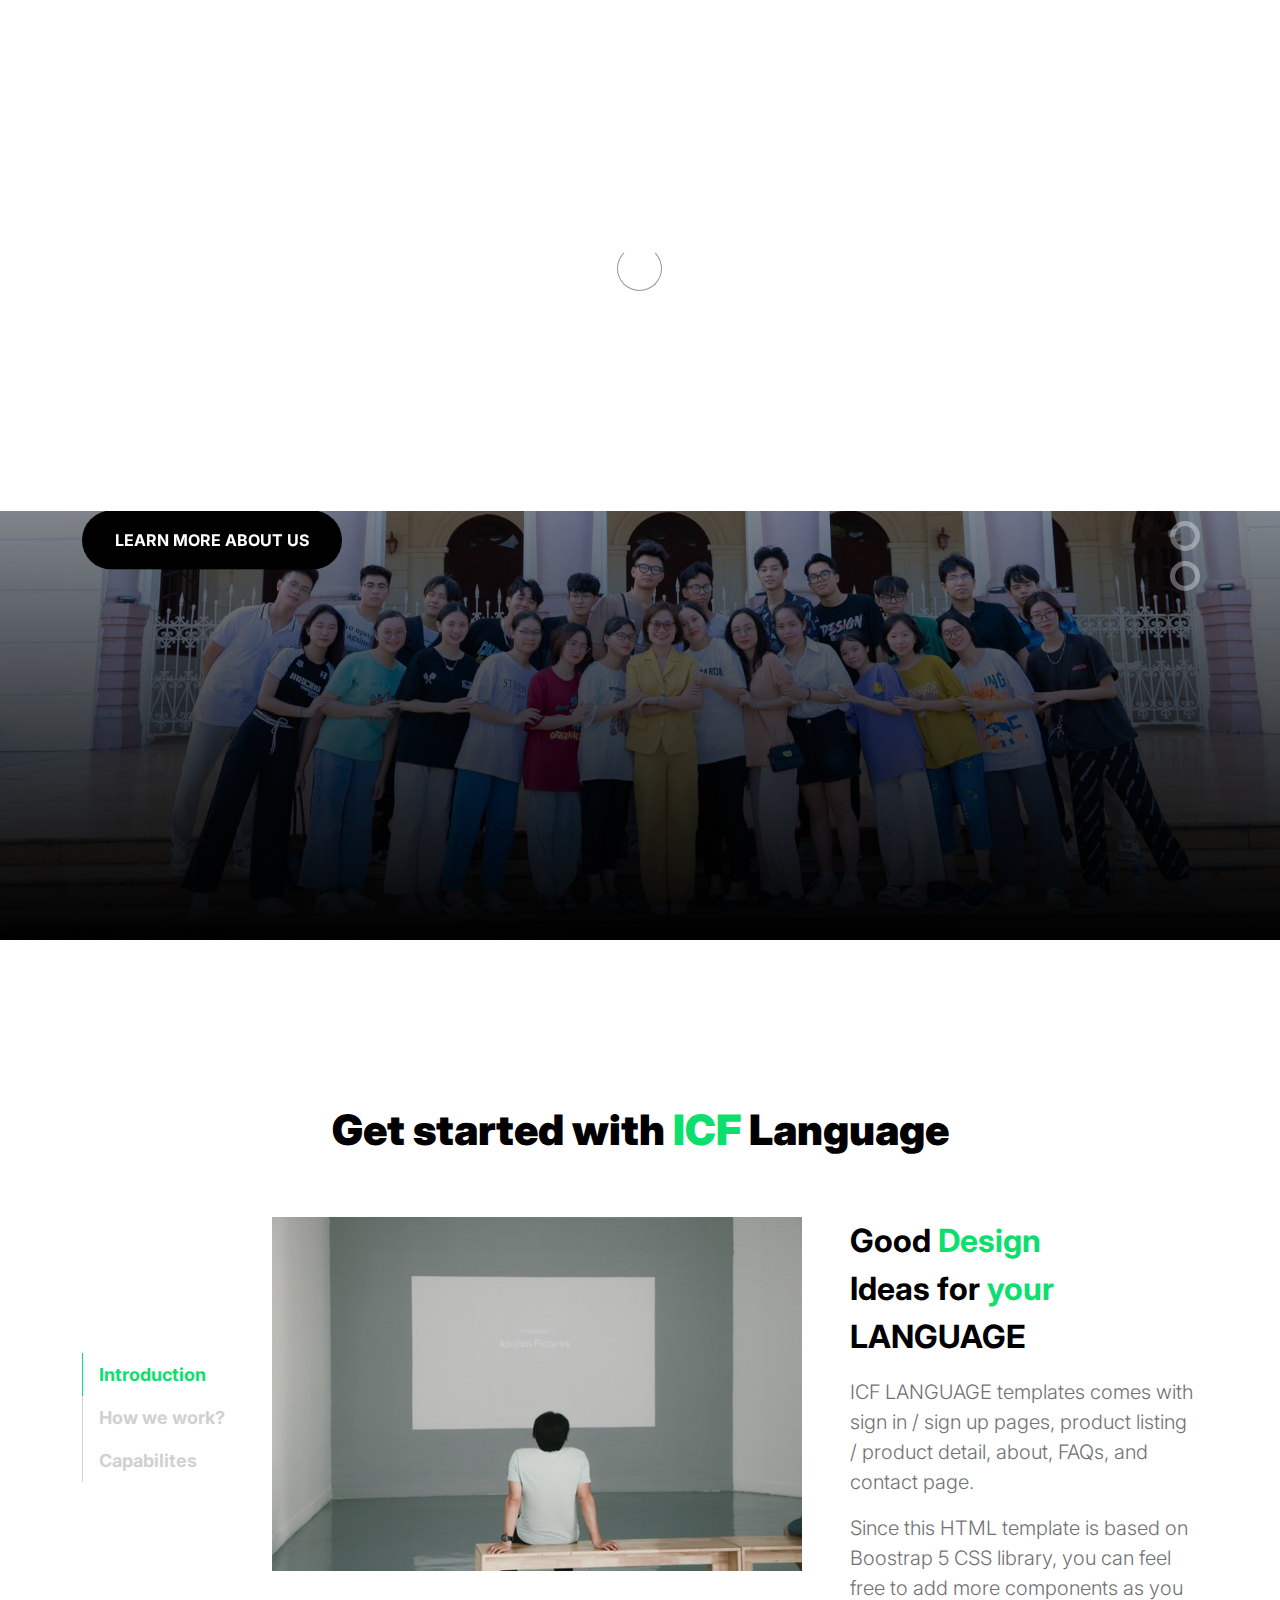
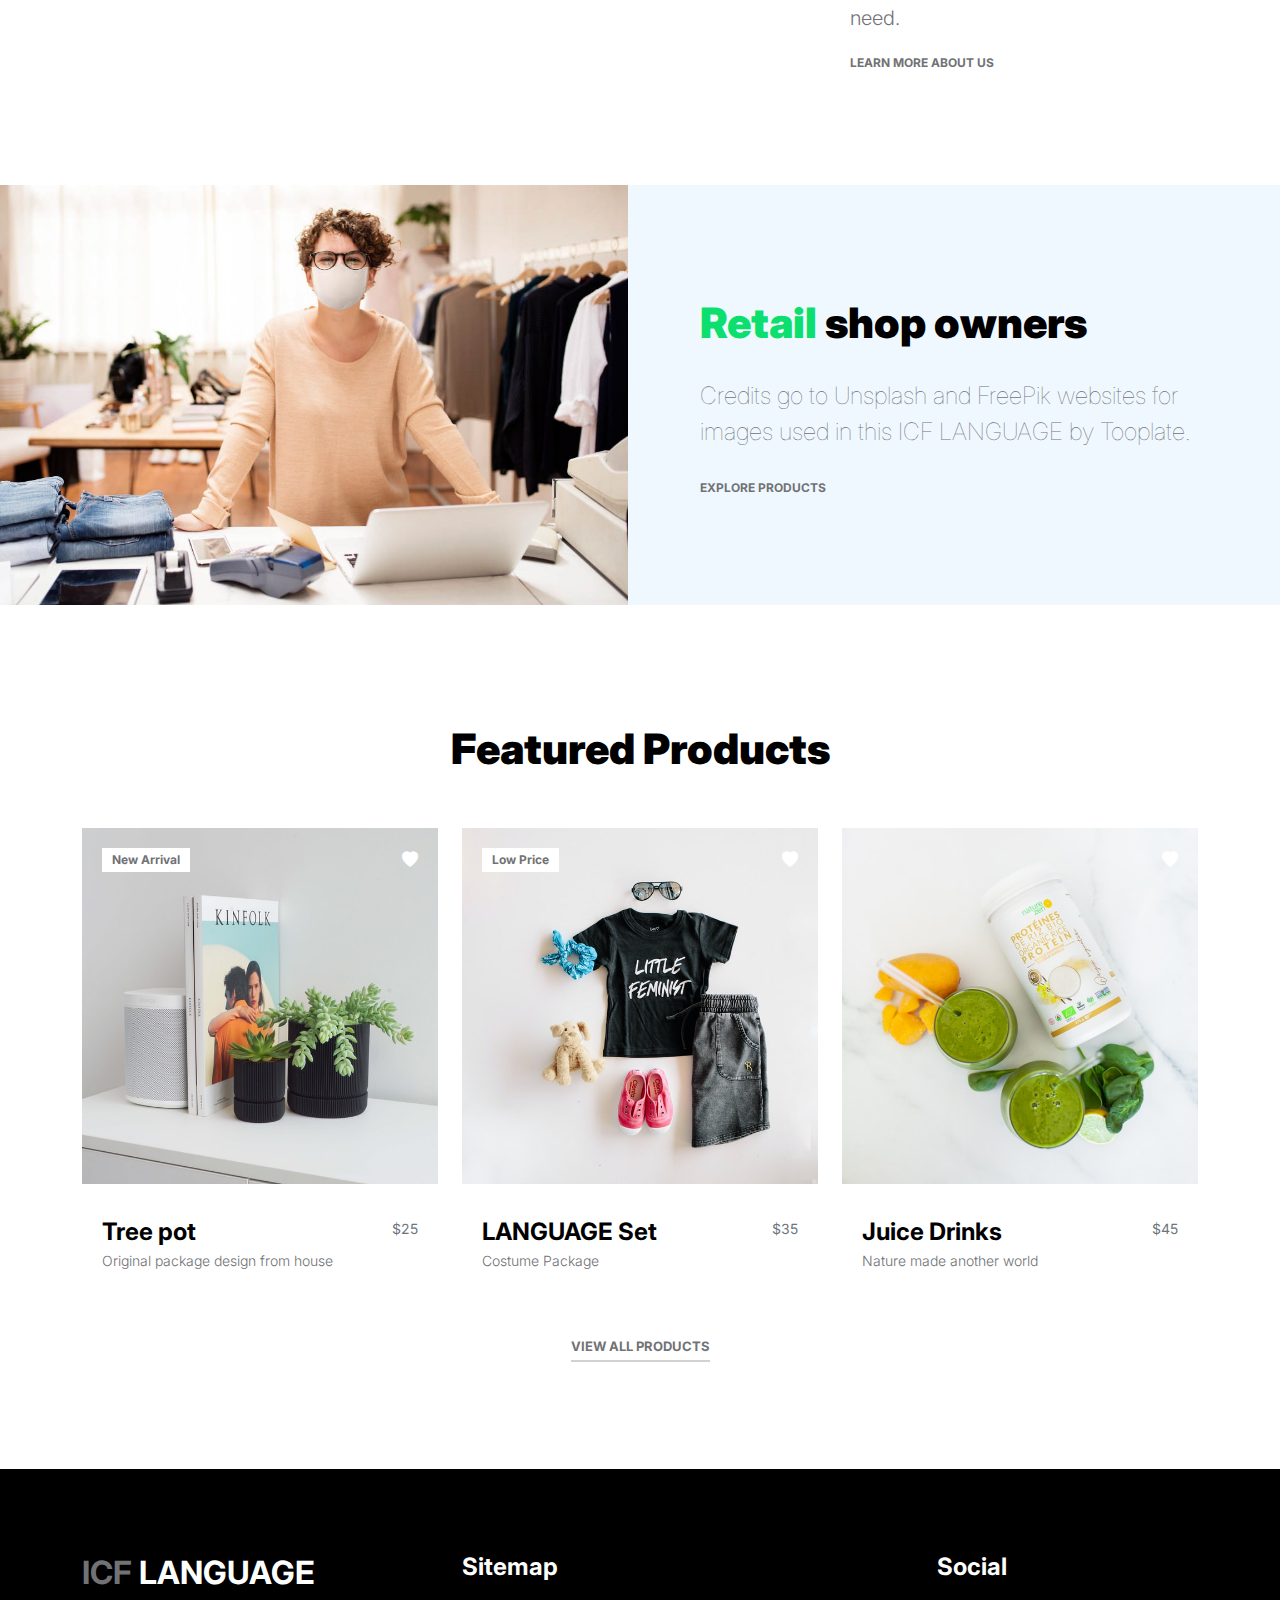
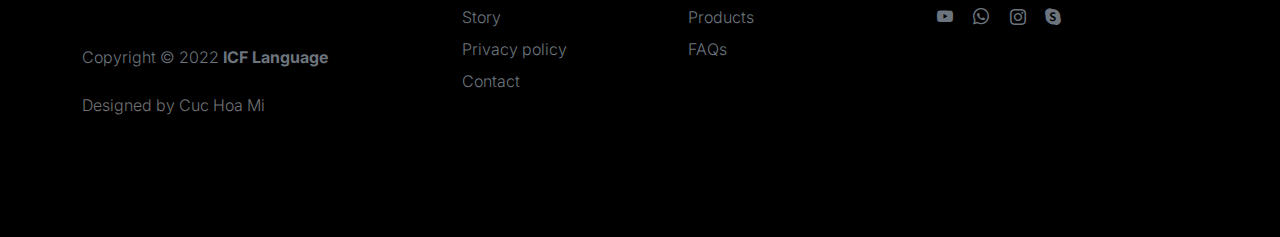
==== index.html @ 99001daa "first commit" ====
<!doctype html>
<html lang="vi">
    <head>
        <meta charset="utf-8">
        <meta name="viewport" content="width=device-width, initial-scale=1">

        <meta name="description" content="">
        <meta name="author" content="">

        <title>ICF Language</title>

        <!-- CSS FILES -->
        <link rel="preconnect" href="https://fonts.googleapis.com">

        <link rel="preconnect" href="https://fonts.gstatic.com" crossorigin>

        <link href="https://fonts.googleapis.com/css2?family=Inter:wght@100;300;400;700;900&display=swap" rel="stylesheet">

        <link href="css/bootstrap.min.css" rel="stylesheet">
        <link href="css/bootstrap-icons.css" rel="stylesheet">

        <link rel="stylesheet" href="css/slick.css"/>

        <link href="css/tooplate-ICF-LANGUAGE.css" rel="stylesheet">
        <link href="css/change.css" rel="stylesheet">
<!--

Tooplate 2127 ICF LANGUAGE

https://www.tooplate.com/view/2127-ICF-LANGUAGE

-->
    </head>
    
    <body>

        <section class="preloader">
            <div class="spinner">
                <span class="sk-inner-circle"></span>
            </div>
        </section>
    
        <main>

            <nav class="navbar navbar-expand-lg">
                <div class="container">
                    <button class="navbar-toggler" type="button" data-bs-toggle="collapse" data-bs-target="#navbarNav" aria-controls="navbarNav" aria-expanded="false" aria-label="Toggle navigation">
                        <span class="navbar-toggler-icon"></span>
                    </button>

                    <a class="navbar-brand" href="index.html">
                        <strong><span>ICF</span> Language</strong>
                    </a>

                    <div class="d-lg-none">
                        <a href="https://www.facebook.com/profile.php?id=100076291785974https://www.facebook.com/nam.tocao" class="bi bi-facebook"></a>

                        <a href="https://www.facebook.com/nam.tocao" class="bi bi-messenger"></a>
                    </div>

                    <div class="collapse navbar-collapse" id="navbarNav">
                        <ul class="navbar-nav mx-auto">
                            <li class="nav-item">
                                <a class="nav-link active" href="index.html">Home</a>
                            </li>

                            <li class="nav-item">
                                <a class="nav-link" href="about.html">Story</a>
                            </li>

                            <li class="nav-item">
                                <a class="nav-link" href="products.html">Products</a>
                            </li>

                            <li class="nav-item">
                                <a class="nav-link" href="faq.html">FAQs</a>
                            </li>

                            <li class="nav-item">
                                <a class="nav-link" href="contact.html">Contact</a>
                            </li>
                        </ul>

                        <div class="d-none d-lg-block">
                            <a href="https://www.facebook.com/profile.php?id=100076291785974https://www.facebook.com/nam.tocao" class="bi bi-facebook"></a>

                            <a href="https://www.facebook.com/nam.tocao" class="bi bi-messenger"></a>
                        </div>
                    </div>
                </div>
            </nav>

            <section class="slick-slideshow">   
                <div class="slick-custom">
                    <img src="images/354563564_6161399777242737_357532182285401028_n.jpg" class="img-fluid" alt="">

                    <div class="slick-bottom">
                        <div class="container">
                            <div class="row">
                                <div class="col-lg-6 col-10">
                                    <h1 class="slick-title">Cool LANGUAGE</h1>

                                    <p class="lead text-white mt-lg-3 mb-lg-5">ICF Language</p>

                                    <a href="about.html" class="btn custom-btn">Learn more about us</a>
                                </div>
                            </div>
                        </div>
                    </div>
                </div>

                <div class="slick-custom">
                    <img src="images/428644975_7077907752258597_3307860041894512600_n.jpg" class="img-fluid" alt="">

                    <div class="slick-bottom">
                        <div class="container">
                            <div class="row">
                                <div class="col-lg-6 col-10">
                                    <h1 class="slick-title">New Design</h1>

                                    <p class="lead text-white mt-lg-3 mb-lg-5">Please share this ICF LANGUAGE template to your friends. Thank you for supporting us.</p>

                                    <a href="product.html" class="btn custom-btn">Explore products</a>
                                </div>
                            </div>
                        </div>
                    </div>
                </div>

                <div class="slick-custom">
                    <img src="images/433426536_7160400530675985_5759852588476259003_n.jpg" class="img-fluid" alt="">

                    <div class="slick-bottom">
                        <div class="container">
                            <div class="row">
                                <div class="col-lg-6 col-10">
                                    <h1 class="slick-title">Talk to us</h1>

                                    <p class="lead text-white mt-lg-3 mb-lg-5">Tooplate is one of the best HTML CSS template websites for everyone.</p>

                                    <a href="contact.html" class="btn custom-btn">Work with us</a>
                                </div>
                            </div>
                        </div>
                    </div>
                </div>

            </section>

            <section class="about section-padding">
                <div class="container">
                    <div class="row">

                        <div class="col-12 text-center">
                            <h2 class="mb-5">Get started with <span>ICF</span> Language</h2>
                        </div>

                        <div class="col-lg-2 col-12 mt-auto mb-auto">
                            <ul class="nav nav-pills mb-5 mx-auto justify-content-center align-items-center" id="pills-tab" role="tablist">
                                <li class="nav-item" role="presentation">
                                    <button class="nav-link active" id="pills-home-tab" data-bs-toggle="pill" data-bs-target="#pills-home" type="button" role="tab" aria-controls="pills-home" aria-selected="true">Introduction</button>
                                </li>

                                <li class="nav-item" role="presentation">
                                    <button class="nav-link" id="pills-youtube-tab" data-bs-toggle="pill" data-bs-target="#pills-youtube" type="button" role="tab" aria-controls="pills-youtube" aria-selected="true">How we work?</button>
                                </li>

                                <li class="nav-item" role="presentation">
                                    <button class="nav-link" id="pills-skill-tab" data-bs-toggle="pill" data-bs-target="#pills-skill" type="button" role="tab" aria-controls="pills-skill" aria-selected="false">Capabilites</button>
                                </li>
                            </ul>
                        </div>

                        <div class="col-lg-10 col-12">
                            <div class="tab-content mt-2" id="pills-tabContent">
                                <div class="tab-pane fade show active" id="pills-home" role="tabpanel" aria-labelledby="pills-home-tab">

                                    <div class="row">
                                        <div class="col-lg-7 col-12">
                                            <img src="images/pim-chu-z6NZ76_UTDI-unsplash.jpeg" class="img-fluid" alt="">
                                        </div>

                                        <div class="col-lg-5 col-12">
                                            <div class="d-flex flex-column h-100 ms-lg-4 mt-lg-0 mt-5">
                                                <h4 class="mb-3">Good <span>Design</span> <br>Ideas for <span>your</span> LANGUAGE</h4>

                                                <p>ICF LANGUAGE templates comes with <a href="sign-in.html">sign in</a> / <a href="sign-up.html">sign up</a> pages, product listing / product detail, about, FAQs, and contact page.</p>

                                                <p>Since this HTML template is based on Boostrap 5 CSS library, you can feel free to add more components as you need.</p>

                                                <div class="mt-2 mt-lg-auto">
                                                    <a href="about.html" class="custom-link mb-2">
                                                        Learn more about us
                                                        <i class="bi-arrow-right ms-2"></i>
                                                    </a>
                                                </div>
                                            </div>
                                        </div>
                                    </div>
                                </div>

                                <div class="tab-pane fade" id="pills-youtube" role="tabpanel" aria-labelledby="pills-youtube-tab">

                                    <div class="row">
                                        <div class="col-lg-7 col-12">
                                            <div class="ratio ratio-16x9">
                                                <iframe src="https://www.youtube-nocookie.com/embed/f_7JqPDWhfw?controls=0" title="YouTube video player" frameborder="0" allow="accelerometer; autoplay; clipboard-write; encrypted-media; gyroscope; picture-in-picture" allowfullscreen></iframe>
                                            </div>
                                        </div>

                                        <div class="col-lg-5 col-12">
                                            <div class="d-flex flex-column h-100 ms-lg-4 mt-lg-0 mt-5">
                                                <h4 class="mb-3">Life at Studio</h4>

                                                <p>Over three years in business, We’ve had the chance to work on a variety of projects, with companies</p>

                                                <p>Custom work is branding, web design, UI/UX design</p>

                                                <div class="mt-2 mt-lg-auto">
                                                    <a href="contact.html" class="custom-link mb-2">
                                                        Work with us
                                                        <i class="bi-arrow-right ms-2"></i>
                                                    </a>
                                                </div>
                                            </div>
                                        </div>
                                    </div>
                                </div>

                                <div class="tab-pane fade" id="pills-skill" role="tabpanel" aria-labelledby="pills-skill-tab">
                                    <div class="row">
                                        <div class="col-lg-7 col-12">
                                            <img src="images/cody-lannom-G95AReIh_Ko-unsplash.jpeg" class="img-fluid" alt="">
                                        </div>

                                        <div class="col-lg-5 col-12">
                                            <div class="d-flex flex-column h-100 ms-lg-4 mt-lg-0 mt-5">
                                                <h4 class="mb-3">What can help you?</h4>

                                                <p>Over three years in business, We’ve had the chance on projects</p>

                                                <div class="skill-thumb mt-3">

                                                    <strong>Branding</strong>
                                                        <span class="float-end">90%</span>
                                                            <div class="progress">
                                                                <div class="progress-bar progress-bar-primary" role="progressbar" aria-valuenow="90" aria-valuemin="0" aria-valuemax="100" style="width: 90%;"></div>
                                                            </div>

                                                    <strong>Design & Stragety</strong>
                                                        <span class="float-end">70%</span>
                                                            <div class="progress">
                                                                <div class="progress-bar progress-bar-primary" role="progressbar" aria-valuenow="70" aria-valuemin="0" aria-valuemax="100" style="width: 70%;"></div>
                                                            </div>

                                                    <strong>Online Platform</strong>
                                                        <span class="float-end">80%</span>
                                                            <div class="progress">
                                                                <div class="progress-bar progress-bar-primary" role="progressbar" aria-valuenow="80" aria-valuemin="0" aria-valuemax="100" style="width: 80%;"></div>
                                                            </div>

                                                </div>
                                                
                                                <div class="mt-2 mt-lg-auto">
                                                    <a href="products.html" class="custom-link mb-2">
                                                        Explore products
                                                        <i class="bi-arrow-right ms-2"></i>
                                                    </a>
                                                </div>
                                            </div>
                                        </div>
                                    </div>
                                </div>

                            </div>
                        </div>

                    </div>
                </div>
            </section>

            <section class="front-product">
                <div class="container-fluid p-0">
                    <div class="row align-items-center">

                        <div class="col-lg-6 col-12">
                            <img src="images/retail-shop-owner-mask-social-distancing-shopping.jpg" class="img-fluid" alt="">
                        </div>

                        <div class="col-lg-6 col-12">
                            <div class="px-5 py-5 py-lg-0">
                                
                                <h2 class="mb-4"><span>Retail</span> shop owners</h2>

                                <p class="lead mb-4">Credits go to Unsplash and FreePik websites for images used in this ICF LANGUAGE by Tooplate.</p>

                                <a href="products.html" class="custom-link">
                                    Explore Products
                                    <i class="bi-arrow-right ms-2"></i>
                                </a>
                            </div>
                        </div>

                    </div>
                </div>
            </section>

            <section class="featured-product section-padding">
                <div class="container">
                    <div class="row">
                        
                        <div class="col-12 text-center">
                            <h2 class="mb-5">Featured Products</h2>
                        </div>

                        <div class="col-lg-4 col-12 mb-3">
                            <div class="product-thumb">
                                <a href="product-detail.html">
                                    <img src="images/product/evan-mcdougall-qnh1odlqOmk-unsplash.jpeg" class="img-fluid product-image" alt="">
                                </a>

                                <div class="product-top d-flex">
                                    <span class="product-alert me-auto">New Arrival</span>

                                    <a href="#" class="bi-heart-fill product-icon"></a>
                                </div>

                                <div class="product-info d-flex">
                                    <div>
                                        <h5 class="product-title mb-0">
                                            <a href="product-detail.html" class="product-title-link">Tree pot</a>
                                        </h5>

                                        <p class="product-p">Original package design from house</p>
                                    </div>

                                    <small class="product-price text-muted ms-auto mt-auto mb-5">$25</small>
                                </div>
                            </div>
                        </div>

                        <div class="col-lg-4 col-12 mb-3">
                            <div class="product-thumb">
                                <a href="product-detail.html">
                                    <img src="images/product/jordan-nix-CkCUvwMXAac-unsplash.jpeg" class="img-fluid product-image" alt="">
                                </a>

                                <div class="product-top d-flex">
                                    <span class="product-alert">Low Price</span>

                                    <a href="#" class="bi-heart-fill product-icon ms-auto"></a>
                                </div>

                                <div class="product-info d-flex">
                                    <div>
                                        <h5 class="product-title mb-0">
                                            <a href="product-detail.html" class="product-title-link">LANGUAGE Set</a>
                                        </h5>

                                        <p class="product-p">Costume Package</p>
                                    </div>

                                    <small class="product-price text-muted ms-auto mt-auto mb-5">$35</small>
                                </div>
                            </div>
                        </div>

                        <div class="col-lg-4 col-12">
                            <div class="product-thumb">
                                <a href="product-detail.html">
                                    <img src="images/product/nature-zen-3Dn1BZZv3m8-unsplash.jpeg" class="img-fluid product-image" alt="">
                                </a>

                                <div class="product-top d-flex">
                                    <a href="#" class="bi-heart-fill product-icon ms-auto"></a>
                                </div>

                                <div class="product-info d-flex">
                                    <div>
                                        <h5 class="product-title mb-0">
                                            <a href="product-detail.html" class="product-title-link">Juice Drinks</a>
                                        </h5>

                                        <p class="product-p">Nature made another world</p>
                                    </div>

                                    <small class="product-price text-muted ms-auto mt-auto mb-5">$45</small>
                                </div>
                            </div>
                        </div>

                        <div class="col-12 text-center">
                            <a href="products.html" class="view-all">View All Products</a>
                        </div>

                    </div>
                </div>
            </section>

        </main>

        <footer class="site-footer">
            <div class="container">
                <div class="row">

                    <div class="col-lg-3 col-10 me-auto mb-4">
                        <h4 class="text-white mb-3"><a href="index.html">ICF</a> LANGUAGE</h4>
                        <p class="copyright-text text-muted mt-lg-5 mb-4 mb-lg-0">Copyright © 2022 <strong>ICF Language</strong></p>
                        <br>
                        <p class="copyright-text">Designed by <a href="https://www.facebook.com/nam.tocao" target="_blank">Cuc Hoa Mi</a></p>
                    </div>

                    <div class="col-lg-5 col-8">
                        <h5 class="text-white mb-3">Sitemap</h5>

                        <ul class="footer-menu d-flex flex-wrap">
                            <li class="footer-menu-item"><a href="about.html" class="footer-menu-link">Story</a></li>

                            <li class="footer-menu-item"><a href="#" class="footer-menu-link">Products</a></li>

                            <li class="footer-menu-item"><a href="#" class="footer-menu-link">Privacy policy</a></li>

                            <li class="footer-menu-item"><a href="#" class="footer-menu-link">FAQs</a></li>

                            <li class="footer-menu-item"><a href="#" class="footer-menu-link">Contact</a></li>
                        </ul>
                    </div>

                    <div class="col-lg-3 col-4">
                        <h5 class="text-white mb-3">Social</h5>

                        <ul class="social-icon">

                            <li><a href="#" class="social-icon-link bi-youtube"></a></li>

                            <li><a href="#" class="social-icon-link bi-whatsapp"></a></li>

                            <li><a href="#" class="social-icon-link bi-instagram"></a></li>

                            <li><a href="#" class="social-icon-link bi-skype"></a></li>
                        </ul>
                    </div>

                </div>
            </div>
        </footer>

        <!-- JAVASCRIPT FILES -->
        <script src="js/jquery.min.js"></script>
        <script src="js/bootstrap.bundle.min.js"></script>
        <script src="js/Headroom.js"></script>
        <script src="js/jQuery.headroom.js"></script>
        <script src="js/slick.min.js"></script>
        <script src="js/custom.js"></script>

    </body>
</html>
---- css/tooplate-ICF-LANGUAGE.css ----
/*

Tooplate 2127 Little Fashion

https://www.tooplate.com/view/2127-little-fashion

*/


/*---------------------------------------
  CUSTOM PROPERTIES ( VARIABLES )             
-----------------------------------------*/
:root {
  --white-color:                #FFFFFF;
  --primary-color:              #0cdf6e;
  --section-bg-color:           #f0f8ff;
  --dark-color:                 #000000;
  --grey-color:                 #d0d1d1;
  --p-color:                    #717275;

  --body-font-family:           'Inter', sans-serif;

  --h5-font-size:               24px;
  --p-font-size:                20px;
  --copyright-text-font-size:   16px;
  --product-link-font-size:     14px;
  --custom-link-font-size:      12px;

  --font-weight-thin:           100;
  --font-weight-light:          300;
  --font-weight-normal:         400;
  --font-weight-bold:           700;
  --font-weight-black:          900;
}

body,
html {
  height: 100%;
}

html {
  scroll-behavior: smooth;
}

@media screen and (prefers-reduced-motion: reduce) {
  html {
    scroll-behavior: auto;
  }
}

body {
    background: var(--white-color);
    font-family: var(--body-font-family);    
    position: relative;
}

/*---------------------------------------
  TYPOGRAPHY               
-----------------------------------------*/

h2,
h3,
h4,
h5,
h6 {
  color: var(--dark-color);
  line-height: inherit;
}

h1,
h2,
h3,
h4,
h5,
h6 {
  font-weight: var(--font-weight-bold);
}

h1,
h2 {
  font-weight: var(--font-weight-black);
}

h1 {
  font-size: 64px;
  line-height: normal;
}

h2 {
  font-size: 42px;
}

h3 {
  font-size: 36px;
}

h4 {
  font-size: 32px;
}

h5 {
  font-size: 24px;
}

h6 {
  font-size: 20px;
}

p {
  color: var(--p-color);
  font-size: var(--p-font-size);
  font-weight: var(--font-weight-light);
}

a, 
button {
  touch-action: manipulation;
  transition: all 0.3s;
}

a {
  color: var(--p-color);
  text-decoration: none;
}

a:hover {
  color: var(--primary-color);
}

.text-primary {
  color: var(--primary-color) !important;
}

::selection {
  background: var(--primary-color);
  color: var(--white-color);
}

/*---------------------------------------
  CUSTOM LINK               
-----------------------------------------*/
.custom-link {
  color: var(--p-color);
  font-size: var(--custom-link-font-size);
  font-weight: var(--font-weight-bold);
  text-transform: uppercase;
  position: relative;
}

.custom-link i {
  position: absolute;
  opacity: 0;
  bottom: 0;
  left: 100%;
  transition: all 0.3s;
  line-height: normal;
}

.custom-link:hover i {
  opacity: 1;
  left: 101%;
}

.lead {
  font-size: 1.5rem;
  font-weight: var(--font-weight-thin);
}

b,
strong {
  font-weight: var(--font-weight-bold);
}

/*---------------------------------------
  PRE LOADER               
-----------------------------------------*/
.preloader {
  position: fixed;
  top: 0;
  left: 0;
  width: 100%;
  height: 100%;
  z-index: 99999;
  display: flex;
  flex-flow: row nowrap;
  justify-content: center;
  align-items: center;
  background: none repeat scroll 0 0 var(--white-color);
}

.spinner {
  border: 1px solid transparent;
  border-radius: 5px;
  position: relative;
}

.spinner::before {
  content: '';
  box-sizing: border-box;
  position: absolute;
  top: 50%;
  left: 50%;
  width: 45px;
  height: 45px;
  margin-top: -10px;
  margin-left: -23px;
  border-radius: 50%;
  border: 1px solid #959595;
  border-top-color: var(--white-color);
  animation: spinner .9s linear infinite;
}

@keyframes spinner {
  to {transform: rotate(360deg);}
}

/*---------------------------------------
  CUSTOM BUTTON & ICON              
-----------------------------------------*/
.custom-btn {
  background: var(--dark-color);
  border-radius: 50px;
  color: var(--white-color);
  font-size: var(--copyright-text-font-size);
  text-transform: uppercase;
  padding: 16.50px 20px;
}

.social-btn {
  background: transparent;
  border: 1px solid var(--grey-color);
  color: var(--dark-color);
  text-transform: none;
}

.social-btn:hover {
  border-color: transparent;
}

.cart-form-select {
  border-radius: 0;
  padding-top: 15px;
  padding-bottom: 15px;
}

.cart-btn {
  border-radius: 0;
  width: 100%;
  font-size: var(--product-link-font-size);
}

.custom-btn:hover,
.slick-slideshow .custom-btn:hover {
  background: var(--primary-color);
  color: var(--white-color);
}

.custom-icon {
  color: var(--p-color);
  font-size: 24px;
}

.custom-icon {
  display: inline-block;
  vertical-align: middle;
}

.bi-bag.custom-icon {
  font-size: 17px;
}

.featured-icon {
  color: var(--grey-color);
  font-size: 52px;
}

/*---------------------------------------
  DIV SEPARATOR               
-----------------------------------------*/
.div-separator {
  position: relative;
}

.div-separator::before {
  content: "";
  height: 1px;
  background: var(--grey-color);
  display: block;
  width: 100%;
}

.div-separator span {
  position: absolute;
  top: 50%;
  margin-left: -22.5px;
  left: 50%;
  text-align: center;
  background: var(--white-color);
  margin-top: -11px;
  color: var(--dark-color);
  font-weight: var(--font-weight-bold);
  font-size: 14px;
  width: 35px;
  text-transform: uppercase;
}

/*---------------------------------------
  FULL IMAGE               
-----------------------------------------*/
.full-image-img {
  display: block;
  position: absolute;
  z-index: -1;
  right: 0;
  width: 100%;
  bottom: -120px;
  min-width: 650px;
}

@media (min-width: 1600px) {
  .full-image-img {
    bottom: -200px;
  }
}

/*---------------------------------------
  NAVIGATION               
-----------------------------------------*/
.navbar {
  background: var(--white-color);
  position: fixed;
  top: 0;
  right: 0;
  left: 0;
  padding: 25px 0;
  z-index: 2;
  will-change: transform;
  transition: transform 300ms linear;
}

.navbar span, h2 span, h4 span {
	color: var(--primary-color);
}

.navbar.headroom--not-top {
  padding: 20px 0;
}

.headroom--pinned {
  transform: translate(0, 0);
}

.headroom--unpinned {
  transform: translate(0, -150%);
}

.navbar-brand {
  color: var(--dark-color);
  font-size: 24px;
  font-weight: var(--font-weight-light);
  margin: 0;
  padding: 0;
}

.navbar-expand-lg .navbar-nav .nav-link {
  display: inline-block;
  padding: 0;
  margin-right: 1.5rem;
  margin-left: 1.5rem;
}

.nav-link {
  color: var(--p-color);
  font-size: 16px;
  position: relative;
}

.navbar .nav-link::after {
  position: absolute;
  top: 100%;
  left: 0;
  width: 100%;
  height: 2px;
  background: var(--grey-color);
  content: '';
  opacity: 0;
  -webkit-transition: opacity 0.3s, -webkit-transform 0.3s;
  -moz-transition: opacity 0.3s, -moz-transform 0.3s;
  transition: opacity 0.3s, transform 0.3s;
  -webkit-transform: translateY(10px);
  -moz-transform: translateY(10px);
  transform: translateY(10px);
}

.navbar .nav-link.active::after, 
.navbar .nav-link:hover::after {
  opacity: 1;
  -webkit-transform: translateY(0px);
  -moz-transform: translateY(0px);
  transform: translateY(0px);
}

.navbar .nav-link.active,
.navbar .nav-link:hover {
  color: var(--primary-color);
}

.nav-link:focus, 
.nav-link:hover {
  color: var(--p-color);
}

.navbar-toggler {
  border: 0;
  padding: 0;
  cursor: pointer;
  margin: 0;
  width: 30px;
  height: 35px;
  outline: none;
}

.navbar-toggler:focus {
  outline: none;
  box-shadow: none;
}

.navbar-toggler[aria-expanded="true"] .navbar-toggler-icon {
  background: transparent;
}

.navbar-toggler[aria-expanded="true"] .navbar-toggler-icon:before,
.navbar-toggler[aria-expanded="true"] .navbar-toggler-icon:after {
  transition: top 300ms 50ms ease, -webkit-transform 300ms 350ms ease;
  transition: top 300ms 50ms ease, transform 300ms 350ms ease;
  transition: top 300ms 50ms ease, transform 300ms 350ms ease, -webkit-transform 300ms 350ms ease;
  top: 0;
}

.navbar-toggler[aria-expanded="true"] .navbar-toggler-icon:before {
  transform: rotate(45deg);
}

.navbar-toggler[aria-expanded="true"] .navbar-toggler-icon:after {
  transform: rotate(-45deg);
}

.navbar-toggler .navbar-toggler-icon {
  background: var(--dark-color);
  transition: background 10ms 300ms ease;
  display: block;
  width: 30px;
  height: 2px;
  position: relative;
}

.navbar-toggler .navbar-toggler-icon::before,
.navbar-toggler .navbar-toggler-icon::after {
  transition: top 300ms 350ms ease, -webkit-transform 300ms 50ms ease;
  transition: top 300ms 350ms ease, transform 300ms 50ms ease;
  transition: top 300ms 350ms ease, transform 300ms 50ms ease, -webkit-transform 300ms 50ms ease;
  position: absolute;
  right: 0;
  left: 0;
  background: var(--dark-color);
  width: 30px;
  height: 2px;
  content: '';
}

.navbar-toggler .navbar-toggler-icon:before {
  top: -8px;
}

.navbar-toggler .navbar-toggler-icon:after {
  top: 8px;
}

/*---------------------------------------
  SITE HEADER              
-----------------------------------------*/
.site-header {
  background-color: var(--section-bg-color);
  position: relative;
  overflow: hidden;
  margin-top: 86px;
}

.site-header.section-padding {
  padding-top: 7rem;
  padding-bottom: 7rem;
}

.site-header.section-padding-img {
  padding-top: 10rem;
  padding-bottom: 10rem;
}

.header-image {
  position: absolute;
  top: 0;
  right: 0;
  width: 50%;
  height: 100%;
  object-fit: cover;
}

/*---------------------------------------
  SLICK SLIDESHOW               
-----------------------------------------*/
@media (min-width: 992px) {
  .slick-slideshow {
    height: 100vh;
  }
}

.slick-slideshow {
  margin-top: 86px;
}

.slick-title {
  color: var(--white-color);
}

.slick-custom {
  position: relative;
}

.slick-custom img {
  width: 100%;
  object-fit: cover;
}

.slick-bottom {
  background: linear-gradient(to top, var(--dark-color), transparent 90%);
  position: absolute;
  z-index: 2;
  bottom: 0;
  right: 0;
  left: 0;
  width: 100%;
  height: 100%;
}

.slick-bottom .container {
  position: absolute;
  top: 40%;
  left: 50%;
  transform: translate(-50%, -40%);
}

.slick-overlay {
  background: linear-gradient(to top, #000, transparent 120%);
  position: absolute;
  top: 0;
  right: 0;
  bottom: 0;
  left: 0;
}

.slick-slideshow .custom-btn {
  font-weight: var(--font-weight-bold);
  display: inline-block;
  padding-right: 32px;
  padding-left: 32px;
}

@media (min-width: 576px) {
  .slick-slideshow .slick-dots {
    max-width: 540px;
  }
}

@media (min-width: 768px) {
  .slick-slideshow .slick-dots {
    max-width: 720px;
  }
}

@media (min-width: 992px) {
  .slick-slideshow .slick-dots {
    max-width: 960px;
  }
}

@media (min-width: 1200px) {
  .slick-slideshow .slick-dots {
    max-width: 1140px;
  }
}

@media (min-width: 1400px) {
  .slick-slideshow .slick-dots {
    max-width: 1320px;
  }
}

.slick-slideshow .slick-dots {
  position: absolute;
  z-index: 2;
  top: 50%;
  left: 0;
  right: 0;
  transform: translate(0, -50%);
  margin: 0 auto;
  padding: 0;
}

.slick-slideshow .slick-dots li {
  background: transparent;
  border: 5px solid rgba(255, 255, 255, 0.35);
  border-radius: 100%;
  display: block;
  width: 30px;
  height: 30px;
  margin: 10px;
  padding: 5px;
  margin-left: auto;
  cursor: pointer;
}

.slick-slideshow .slick-dots button {
  background: transparent;
  border: none;
  color: transparent;
  display: block;
  width: 100%;
  height: 0;
  margin: 0;
  padding: 0;
  outline: none;
  height: 0;
}

.slick-slideshow .slick-dots li:hover,
.slick-slideshow .slick-dots .slick-active {
  background: var(--white-color);
}

/*---------------------------------------
  CUSTOM CIRCLE IMAGES               
-----------------------------------------*/

.custom-circle-image {
  border-radius: 100px;
  width: 55px;
  height: 55px;
}

.custom-circle-image.team-image {
  width: 85px;
  height: 85px;
}

/*---------------------------------------
  TESTIMONIAL               
-----------------------------------------*/
.slick-testimonial .slick-list,
.slick-testimonial .slick-track {
  height: 100%;
}

.slick-testimonial {
  margin: auto;
}

.slick-testimonial-caption {
  quotes: '❝' '❞';
  position: relative;
  padding: 5rem 7rem;
}

.slick-testimonial-caption::before {
  content: open-quote;
  display: inline-block;
  color: var(--primary-color);
  font-family: auto;
  font-size: 100px;
  height: 0;
  position: absolute;
  top: 0;
  left: 0;
}

.slick-testimonial .slick-dots {
  text-align: center;
}

.slick-testimonial .slick-dots li {
  background: var(--grey-color);
  display: inline-block;
  vertical-align: top;
  width: 16%;
  height: 1px;
}

.slick-testimonial .slick-dots button {
  background: transparent;
  border: none;
  color: transparent;
  display: block;
  width: 100%;
  height: 0;
  margin: 0;
  padding: 0;
}

.slick-testimonial .slick-dots li:hover,
.slick-testimonial .slick-dots .slick-active {
  background: var(--dark-color);
}

/*---------------------------------------
  SECTION               
-----------------------------------------*/
section {
  content-visibility: auto;
  contain-intrinsic-size: 700px;
}

.section-padding {
  padding-top: 7rem;
  padding-bottom: 7rem;
}

.featured {
  background: var(--section-bg-color);
}

/*---------------------------------------
  ABOUT               
-----------------------------------------*/
.about .nav-pills .nav-item {
  width: 100%;
}

.about .nav-pills .nav-link {
  color: var(--grey-color);
  font-size: 18px;
  font-weight: var(--font-weight-bold);
  border-left: 1px solid var(--grey-color);
  border-radius: 0;
  padding-right: 0;
}

.about .nav-pills .nav-link:hover,
.about .nav-pills .nav-link.active, 
.about .nav-pills .show>.nav-link {
  background: transparent;
  border-left-color: var(--primary-color);
  color: var(--primary-color);
}

/*---------------------------------------
  FAQ ACCORDION               
-----------------------------------------*/
.accordion-item {
  background-color: transparent;
  border-top: 0;
  border-right: 0;
  border-left: 0;
}

.accordion-button {
  background-color: transparent;
  box-shadow: none;
}

.accordion-button:not(.collapsed) {
  background: transparent;
  box-shadow: none;
}

button:focus:not(:focus-visible) {
  border-color: transparent;
  box-shadow: none;
}

.accordion-body {
  border-top: 1px solid rgba(0,0,0,.125);
}

.accordion-button {
  font-size: 1.5rem;
  font-weight: var(--font-weight-normal);
  padding-top: 1.5rem;
  padding-right: 0;
  padding-bottom: 1.5rem;
  padding-left: 0;
}

.accordion-body {
  padding: 2rem 0;
}

/*---------------------------------------
  TEAM MEMBERS               
-----------------------------------------*/
.team {
  background: var(--grey-color);
}

.team-thumb {
  background: var(--white-color);
  position: relative;
  border-radius: .25rem;
  padding: 42px 32px;
}

.team-info {
  width: 100%;
}

.custom-modal-btn {
  background: var(--grey-color);
  color: var(--white-color);
  position: absolute;
  top: 0;
  right: 0;
  bottom: 0;
  margin: auto 32px;
  width: 42px;
  height: 42px;
}

.modal-body {
  padding: 4rem;
}

.modal-header {
  padding-top: 7rem;
  padding-bottom: 5rem;
}

.modal-header .btn-close {
  position: absolute;
  top: 0;
  right: 0;
  font-size: 24px;
  margin: 32px;
}

#cart-modal .modal-header .btn-close {
  z-index: 2;
  margin: 22px;
}

#cart-modal .modal-header {
  border-bottom: 0;
  padding: 0;
}

#cart-modal .modal-footer {
  padding: 2rem 4rem;
}

/*---------------------------------------
  SKILL - PROGRESS BAR               
-----------------------------------------*/
.skill-thumb strong {
  display: inline-block;
  margin-bottom: 6px;
}

.skill-thumb span {
  color: var(--dark-color);
  font-size: 24px;
  font-weight: var(--font-weight-bold);
}

.skill-thumb .progress {
  background: var(--white-color);
  box-shadow: none;
  border-radius: 100px;
  height: 1px;
  margin-bottom: 16px;
}

.skill-thumb .progress .progress-bar-primary {
  background: var(--grey-color);
}

/*---------------------------------------
  PRODUCT               
-----------------------------------------*/
.front-product {
  background: var(--section-bg-color);
}

.product-thumb {
  background: var(--white-color);
  position: relative;
  transition: all 0.5s ease-out;
}

.product-image {
  transition: all 0.5s ease-out;
}

.product-thumb:hover .product-image {
  box-shadow: 0 1rem 3rem rgba(0,0,0,.175);
}

.product-top {
  position: absolute;
  top: 0;
  right: 0;
  left: 0;
  margin: 20px;
}

.product-info {
  padding: 30px 20px;
}

.product-description,
.product-cart-thumb {
  padding: 0 20px;
}

.product-icon {
  color: var(--white-color);
}

.product-title-link {
  color: var(--dark-color);
}

.product-additional-link {
  display: inline-block;
  vertical-align: top;
  font-size: var(--product-link-font-size);
  margin-top: 32px;
  margin-right: 12px;
}

.product-alert {
  background: var(--white-color);
  color: var(--p-color);
  font-size: var(--custom-link-font-size);
  font-weight: var(--font-weight-bold);
  padding: 3px 10px;
}

.product-p {
  font-size: var(--product-link-font-size);
}

.view-all {
  text-transform: uppercase;
  color: var(--p-color);
  font-size: 13px;
  font-weight: var(--font-weight-bold);
  border-bottom: 2px solid var(--grey-color);
  padding-bottom: 6px;
}

/*---------------------------------------
  CONTACT              
-----------------------------------------*/
.contact-info {
  padding: 40px;
}

.contact-form .form-control {
  border-color: var(--grey-color);
  font-weight: var(--font-weight-normal);
}

.form-floating>label {
  color: var(--grey-color);
  font-weight: var(--font-weight-normal);
}

.contact-form button[type='submit'] {
  background: var(--dark-color);
  border: none;
  border-radius: 100px;
  color: var(--white-color);
  font-weight: var(--font-weight-bold);
  text-transform: uppercase;
  padding: 16px;
}

.contact-form button[type='submit']:hover {
  background: var(--primary-color);
}

/*---------------------------------------
  SITE FOOTER               
-----------------------------------------*/
.site-footer {
  background: var(--dark-color);
  padding-top: 5rem;
  padding-bottom: 5rem;
}

.footer-menu {
  margin: 0;
  padding: 0;
}

.footer-menu-item {
  display: block;
  width: 50%;
}

.footer-menu-link {
  color: #6c757d;
  font-weight: var(--font-weight-light);
  display: inline-block;
  vertical-align: top;
  margin-top: 4px;
  margin-bottom: 4px;
}

.site-footer .social-icon-link {
  margin-top: 4px;
}

.site-footer .social-icon-link:hover,
.footer-menu-link:hover {
  color: var(--white-color);
}

.copyright-text {
  font-size: var(--copyright-text-font-size);
}

/*---------------------------------------
  SOCIAL ICON               
-----------------------------------------*/
.social-icon {
  margin: 0;
  padding: 0;
}

.social-icon li {
  list-style: none;
  display: inline-block;
  vertical-align: top;
}

.social-icon-link {
  color: #6c757d;
  font-size: 1rem;
  display: inline-block;
  vertical-align: top;
  margin-bottom: 4px;
  margin-right: 15px;
}

.social-icon-link:hover {
  color: var(--primary-color);
}

/*---------------------------------------
  RESPONSIVE STYLES               
-----------------------------------------*/
@media screen and (max-width: 1200px) {
  h1 {
    font-size: 62px;
  }
}

@media screen and (max-width: 991px) {
  h1 {
    font-size: 42px;
    margin-bottom: 0;
  }

  h2 {
    font-size: 36px;
  }

  h3 {
    font-size: 32px;
  }

  h4 {
    font-size: 28px;
  }

  h5 {
    font-size: 24px;
  }

  h6 {
    font-size: 20px;
  }

  .lead {
    font-size: 16px;
  }

  .navbar-expand-lg .navbar-nav .nav-link {
    margin-top: 1rem;
  }

  .site-header {
    background-position: bottom;
  }

  #cart-modal .modal-header .btn-close {
    margin: 22px 14px;
  }

  .custom-btn {
    font-size: 14px;
    padding: 13.5px 20px;
  }

  .slick-slideshow .custom-btn {
    padding-right: 27px;
    padding-left: 27px;
  }

  .social-login,
  .div-separator {
    width: 75% !important;
  }

  #cart-modal .modal-footer .row {
    width: 100% !important;
  }

  .site-header.section-padding,
  .section-padding {
    padding-top: 4rem;
    padding-bottom: 4rem;
  }

  .site-header-image.section-padding {
    padding-bottom: 0;
  }

  .header-info {
    padding-top: 50px;
    padding-bottom: 100px;
  }

  .header-image {
    position: relative;
    top: auto;
    bottom: 0;
    left: 0;
    width: auto;
    height: auto;
  }

  .slick-testimonial-caption {
    padding: 6rem 3rem 4rem 3rem;
  }

  .slick-slideshow .slick-dots li {
    width: 25px;
    height: 25px;
  }

  .modal-header {
    padding-top: 6rem;
    padding-bottom: 2rem;
  }

  .modal-body {
    padding: 2rem;
  }

  #cart-modal .modal-footer {
    padding-right: 0;
    padding-left: 0;
  }

  #cart-modal .modal-body {
    padding: 4rem 2rem 2rem 2rem;
  }

  .full-image-img {
    bottom: 0;
  }
}
---- css/change.css ----
.bi.bi-facebook , .bi.bi-messenger{
    padding: 5px;
}
.d-lg-none{
    padding-right: 10px;
}
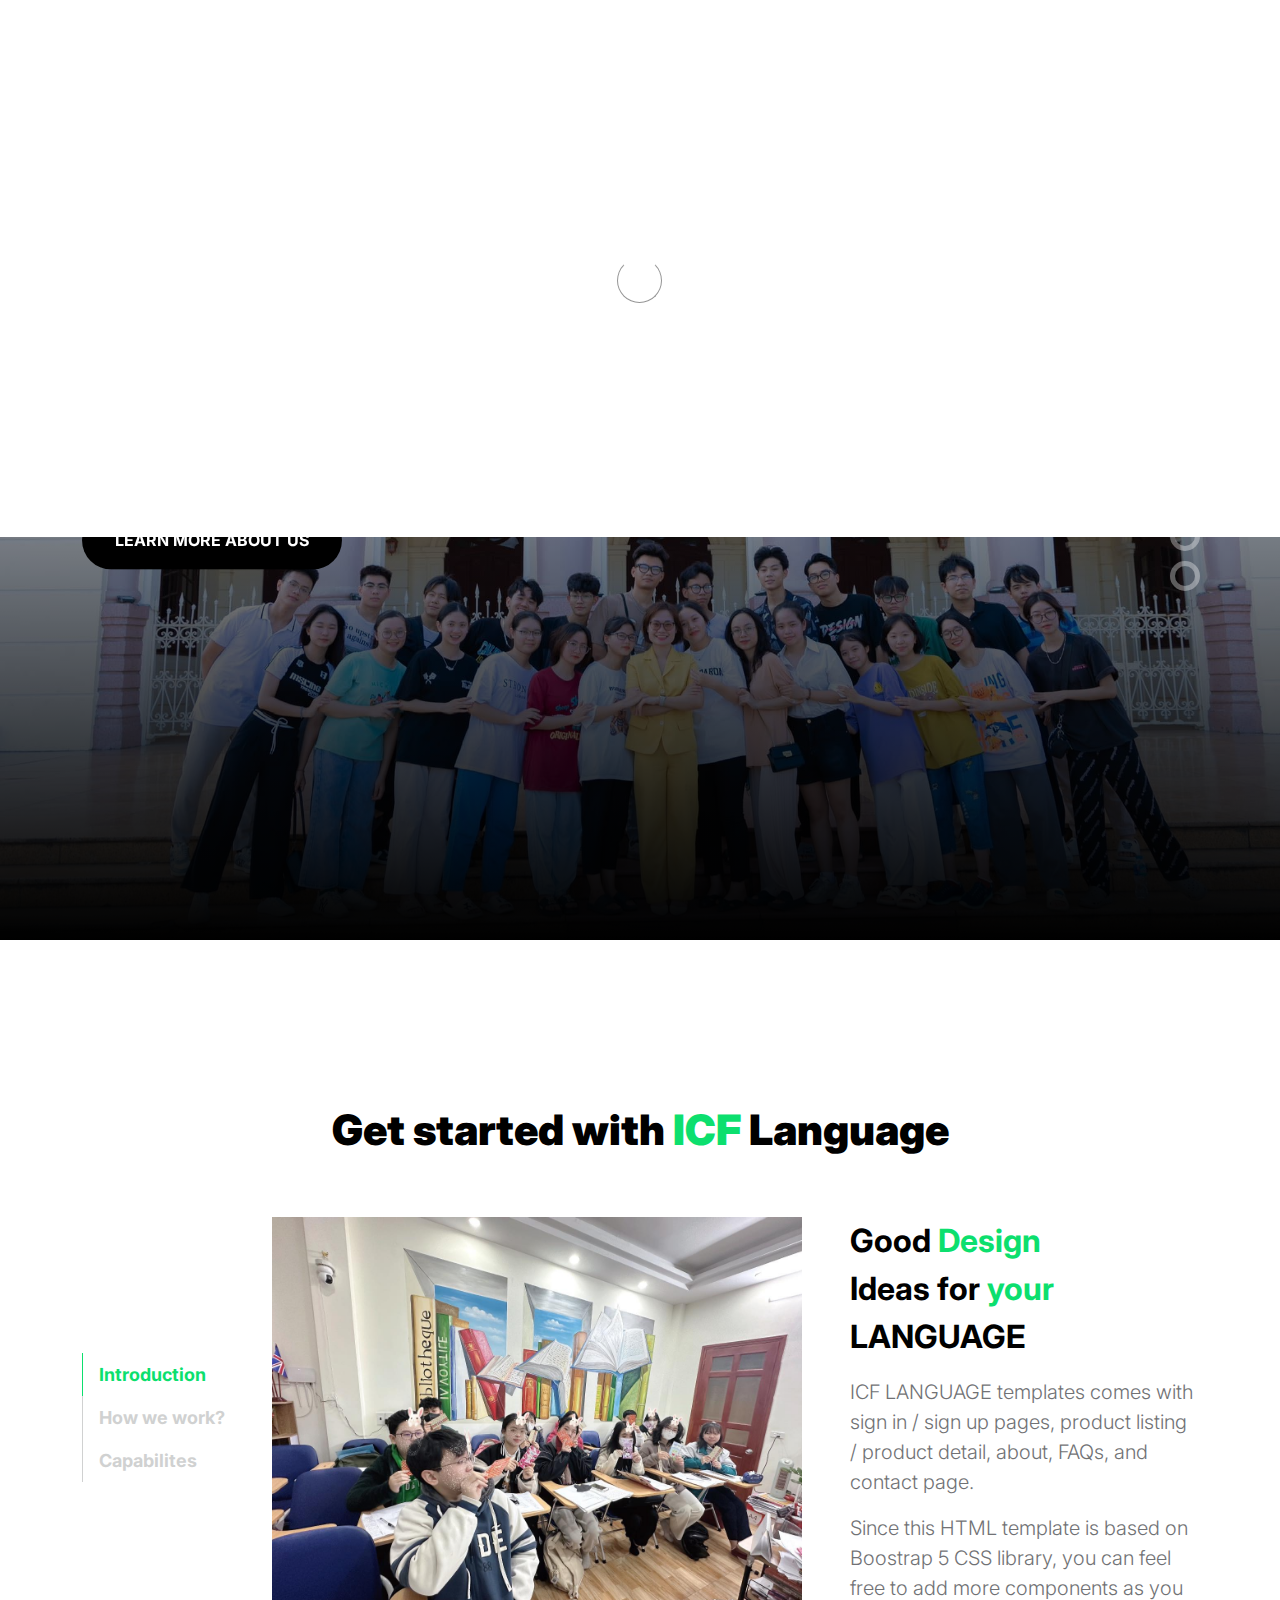
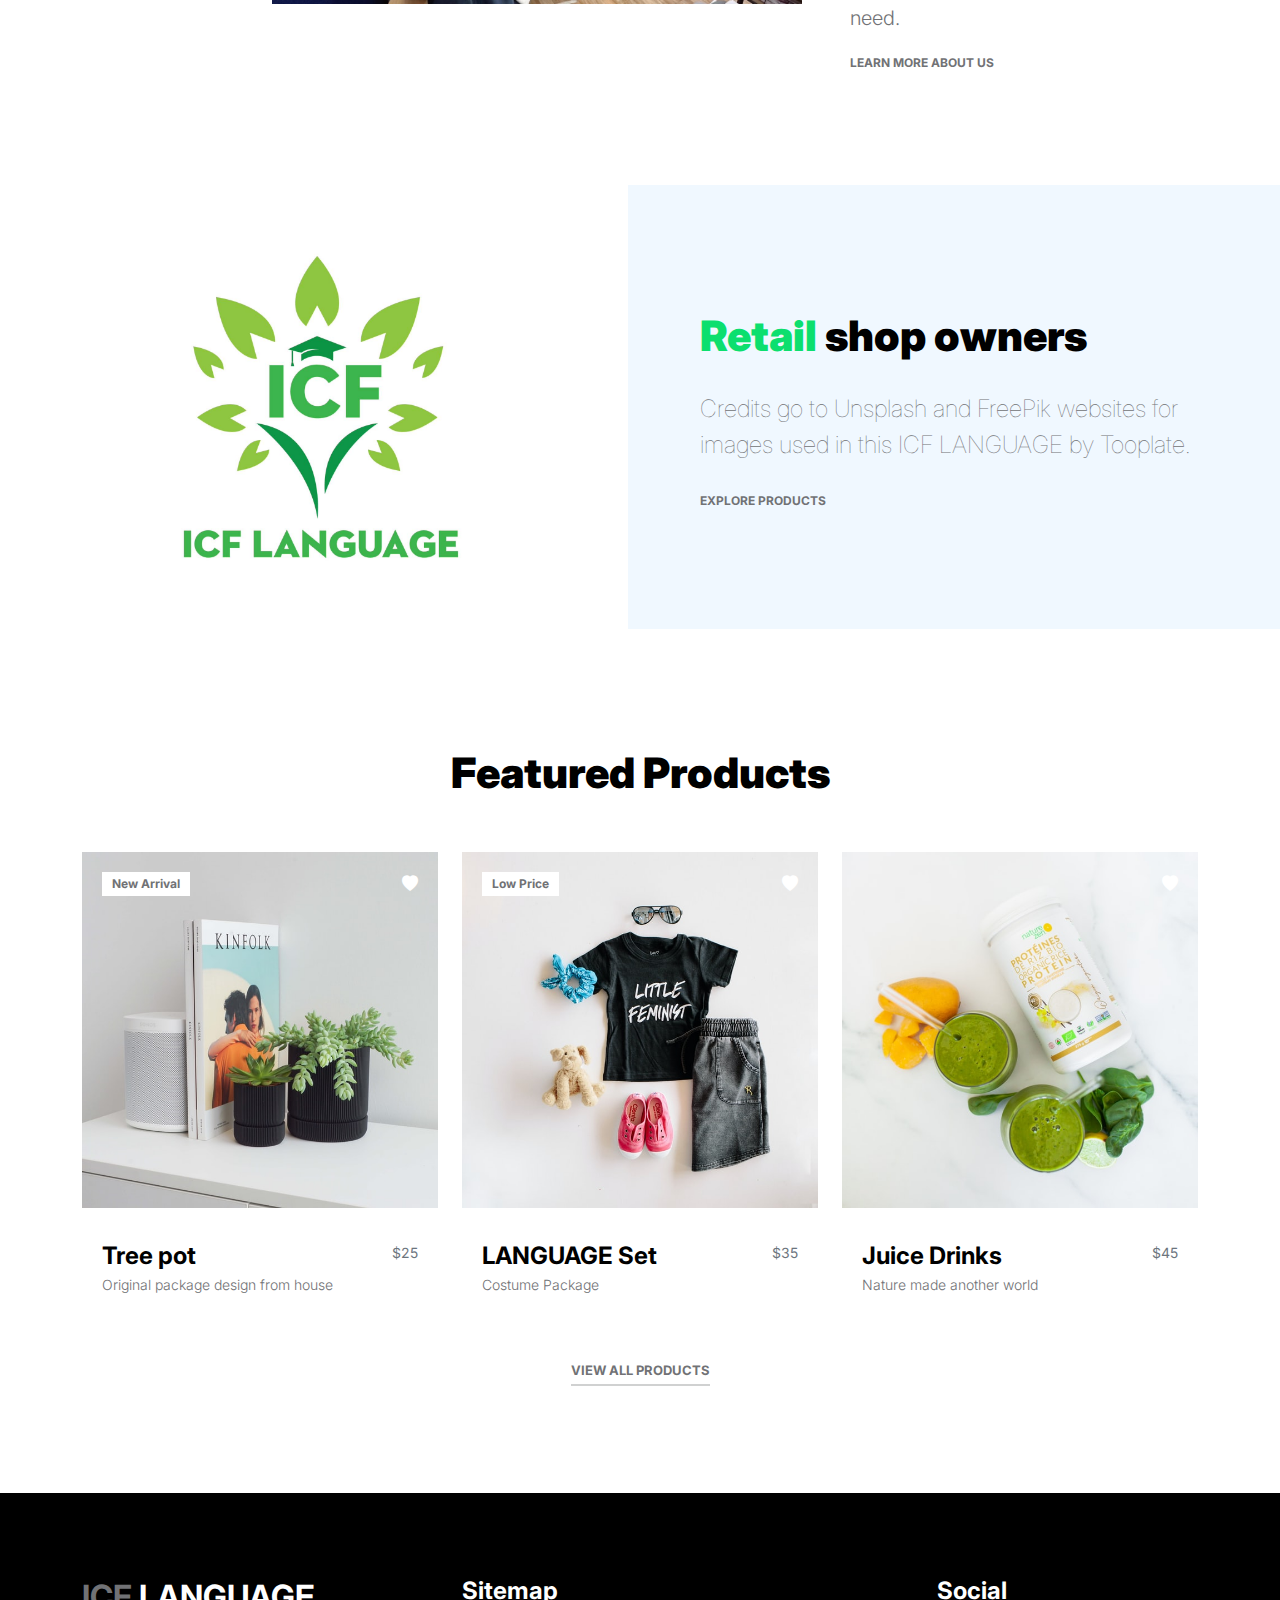
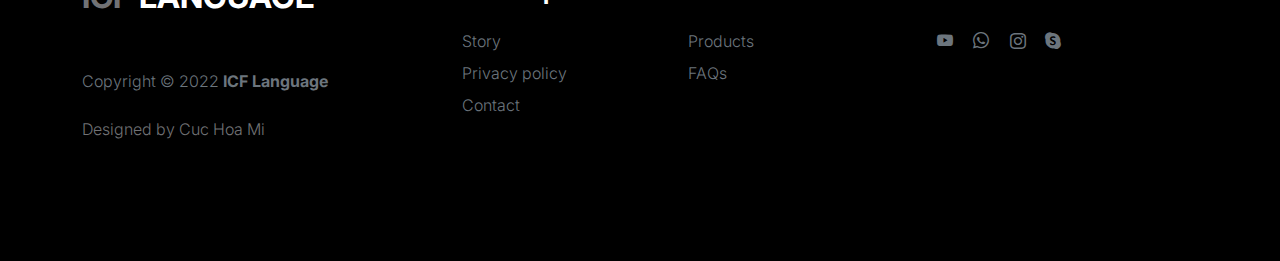
==== commit 759bee4e: "jfjfj" ====
--- a/index.html
+++ b/index.html
@@ -120,7 +120,7 @@
 
                                     <p class="lead text-white mt-lg-3 mb-lg-5">Please share this ICF LANGUAGE template to your friends. Thank you for supporting us.</p>
 
-                                    <a href="product.html" class="btn custom-btn">Explore products</a>
+                                    <a href="./product.html" class="btn custom-btn">Explore products</a>
                                 </div>
                             </div>
                         </div>
@@ -138,7 +138,7 @@
 
                                     <p class="lead text-white mt-lg-3 mb-lg-5">Tooplate is one of the best HTML CSS template websites for everyone.</p>
 
-                                    <a href="contact.html" class="btn custom-btn">Work with us</a>
+                                    <a href="./contact.html" class="btn custom-btn">Work with us</a>
                                 </div>
                             </div>
                         </div>
@@ -177,7 +177,7 @@
 
                                     <div class="row">
                                         <div class="col-lg-7 col-12">
-                                            <img src="images/pim-chu-z6NZ76_UTDI-unsplash.jpeg" class="img-fluid" alt="">
+                                            <img src="images/423247595_6955088187873888_1628651251223862165_n.jpg" class="img-fluid" alt="">
                                         </div>
 
                                         <div class="col-lg-5 col-12">
@@ -284,7 +284,7 @@
                     <div class="row align-items-center">
 
                         <div class="col-lg-6 col-12">
-                            <img src="images/retail-shop-owner-mask-social-distancing-shopping.jpg" class="img-fluid" alt="">
+                            <img src="images/429959842_249126738256754_701518153792695188_n.jpg" class="img-fluid" alt="">
                         </div>
 
                         <div class="col-lg-6 col-12">
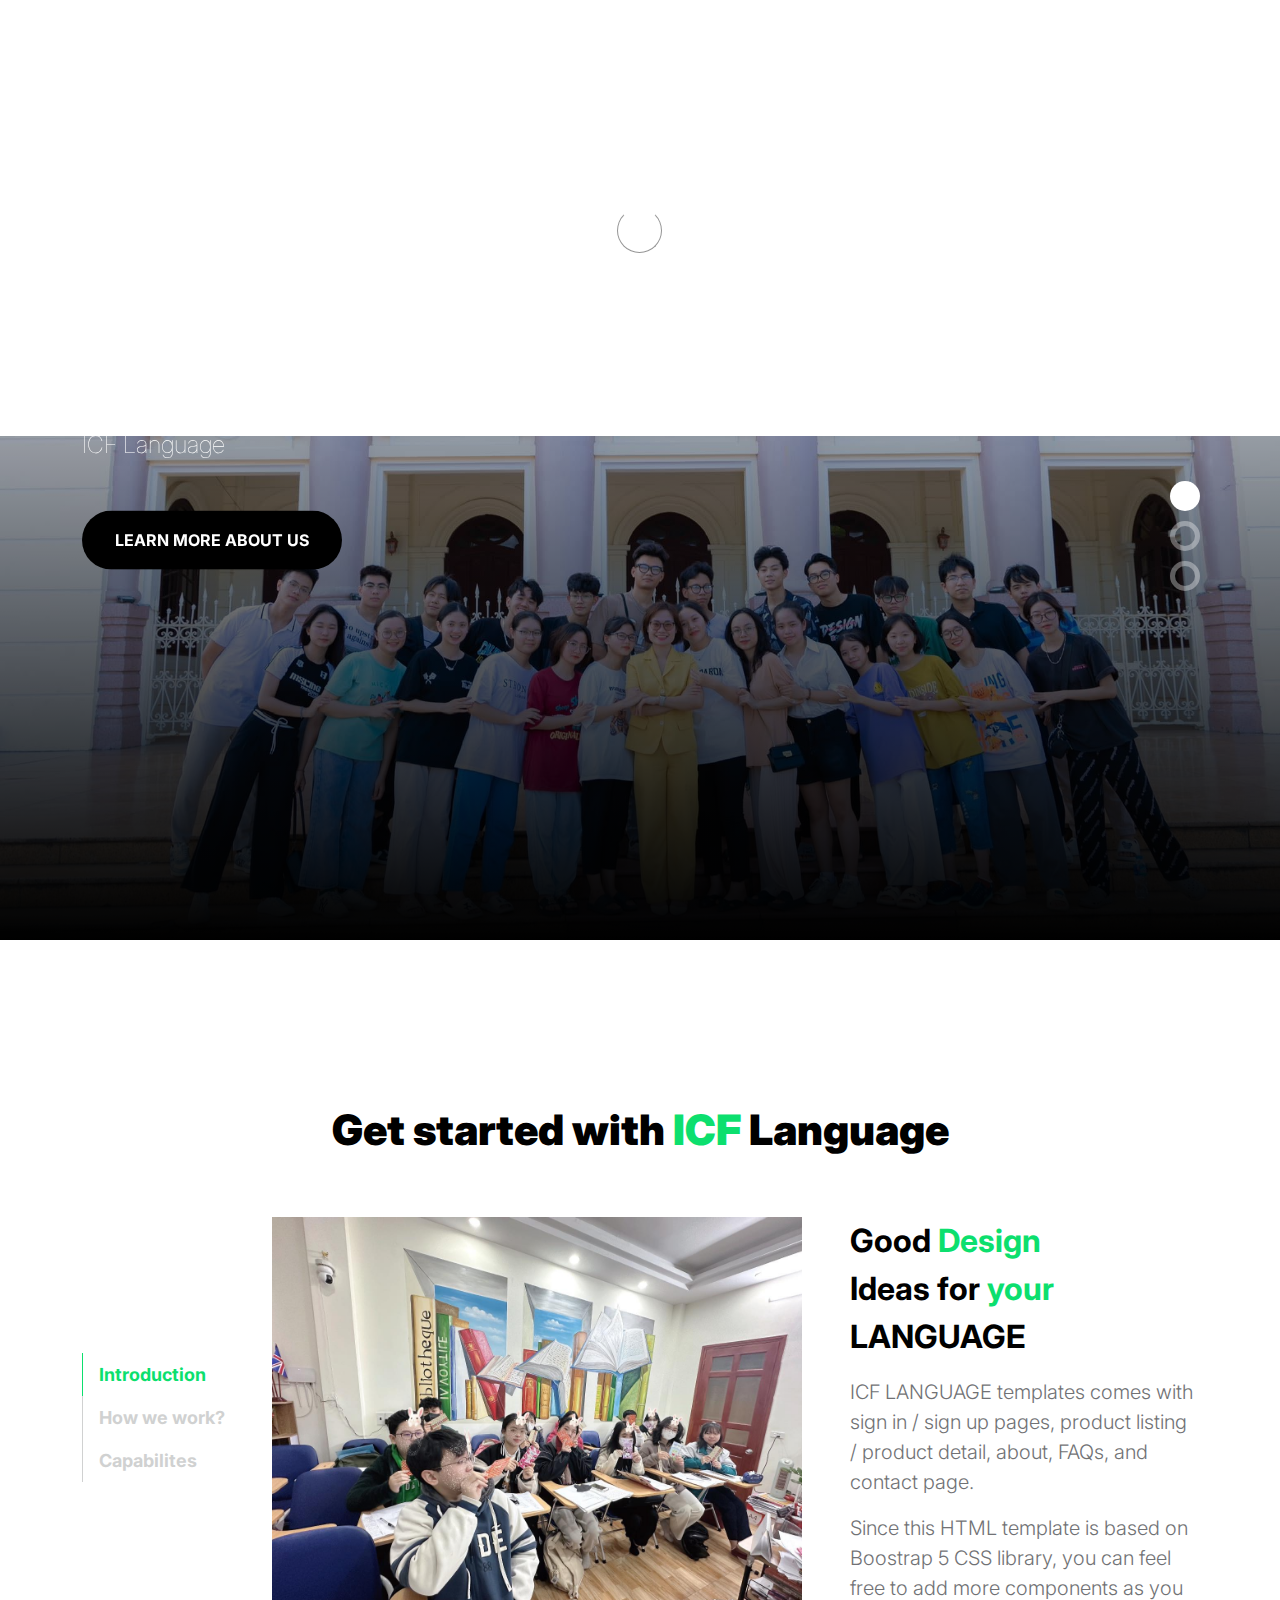
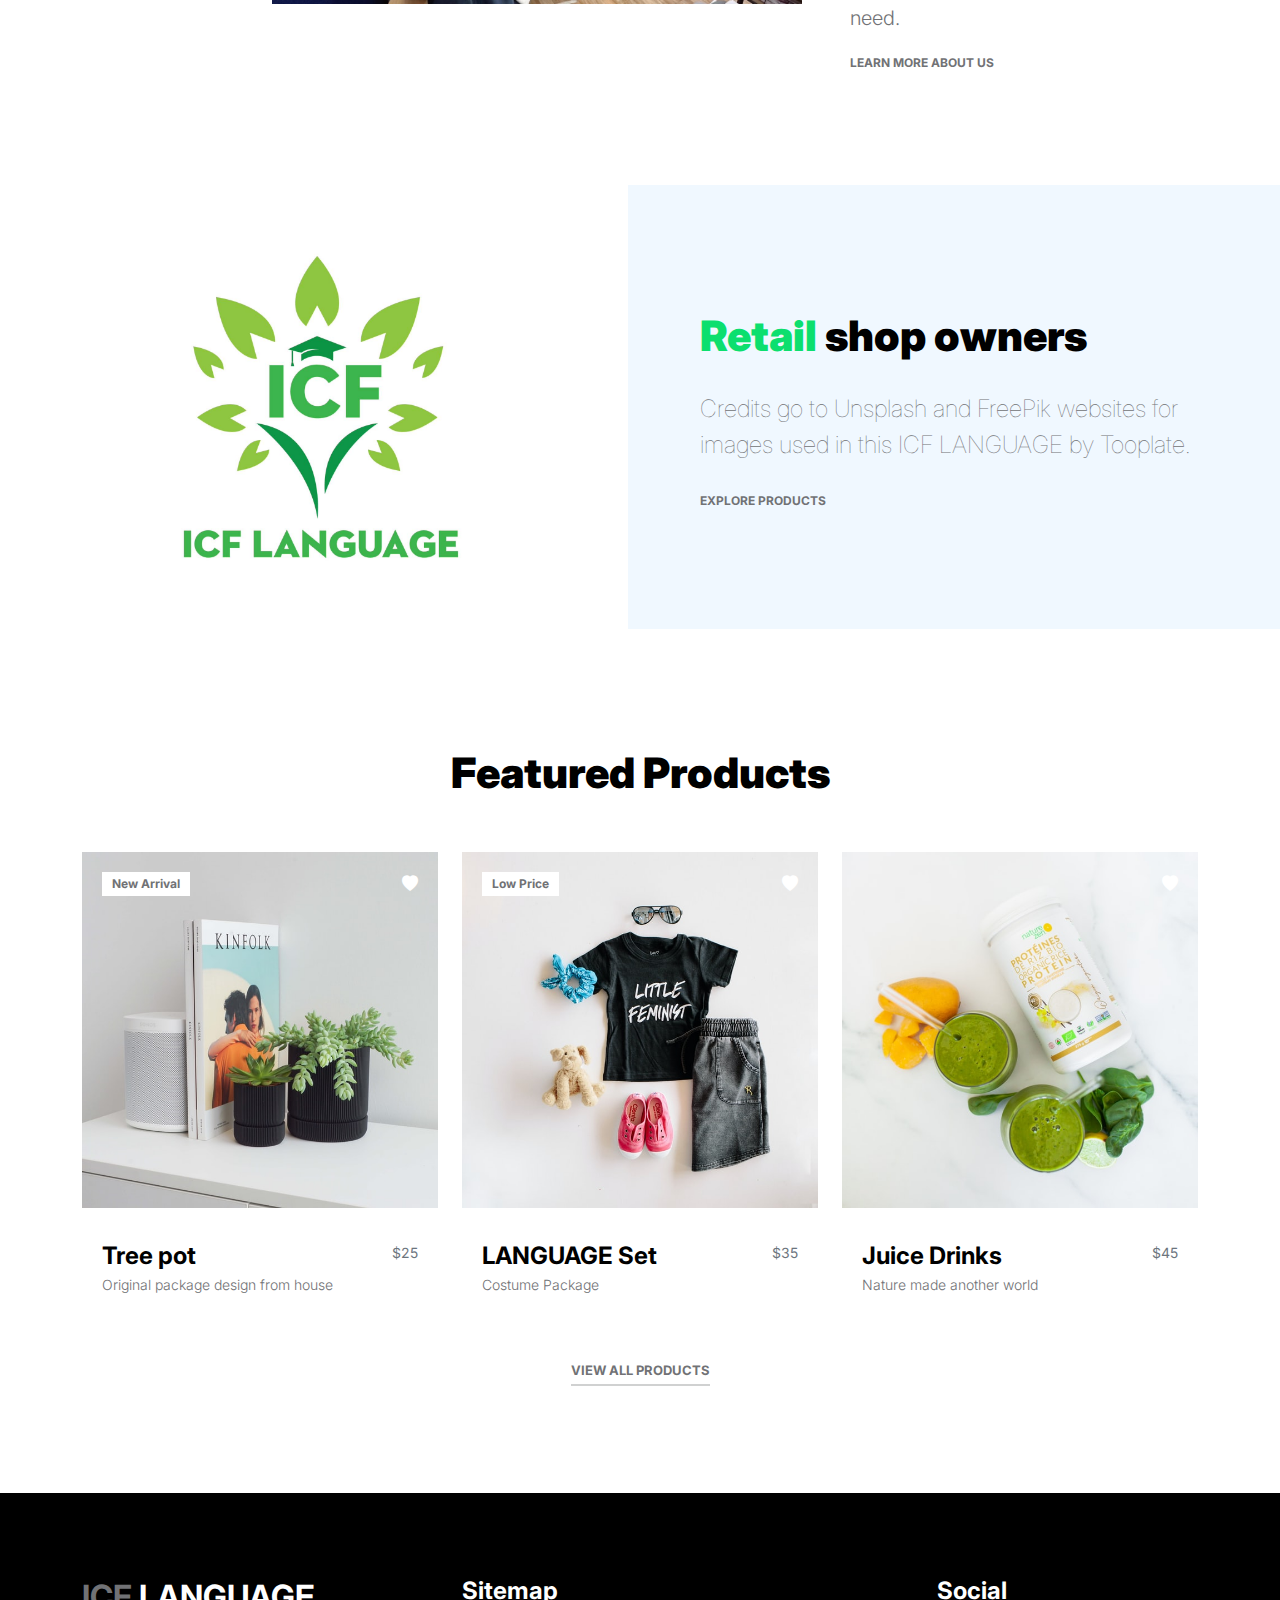
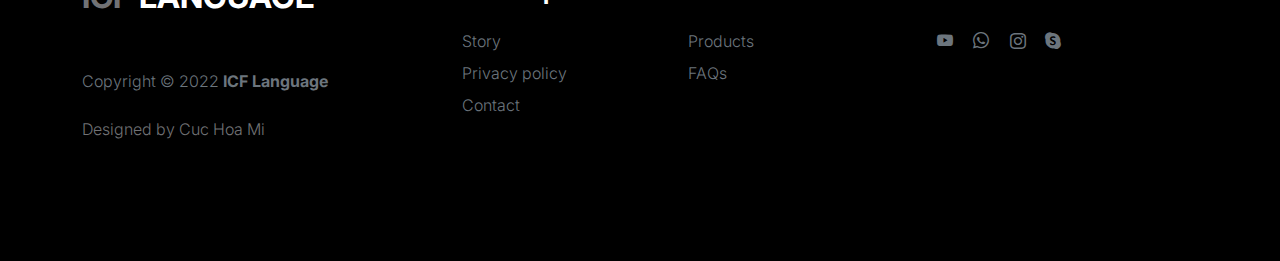
==== commit a3347158: "jffj" ====
--- a/index.html
+++ b/index.html
@@ -82,7 +82,7 @@
                         </ul>
 
                         <div class="d-none d-lg-block">
-                            <a href="https://www.facebook.com/profile.php?id=100076291785974https://www.facebook.com/nam.tocao" class="bi bi-facebook"></a>
+                            <a href="https://www.facebook.com/profile.php?id=100076291785974" class="bi bi-facebook"></a>
 
                             <a href="https://www.facebook.com/nam.tocao" class="bi bi-messenger"></a>
                         </div>
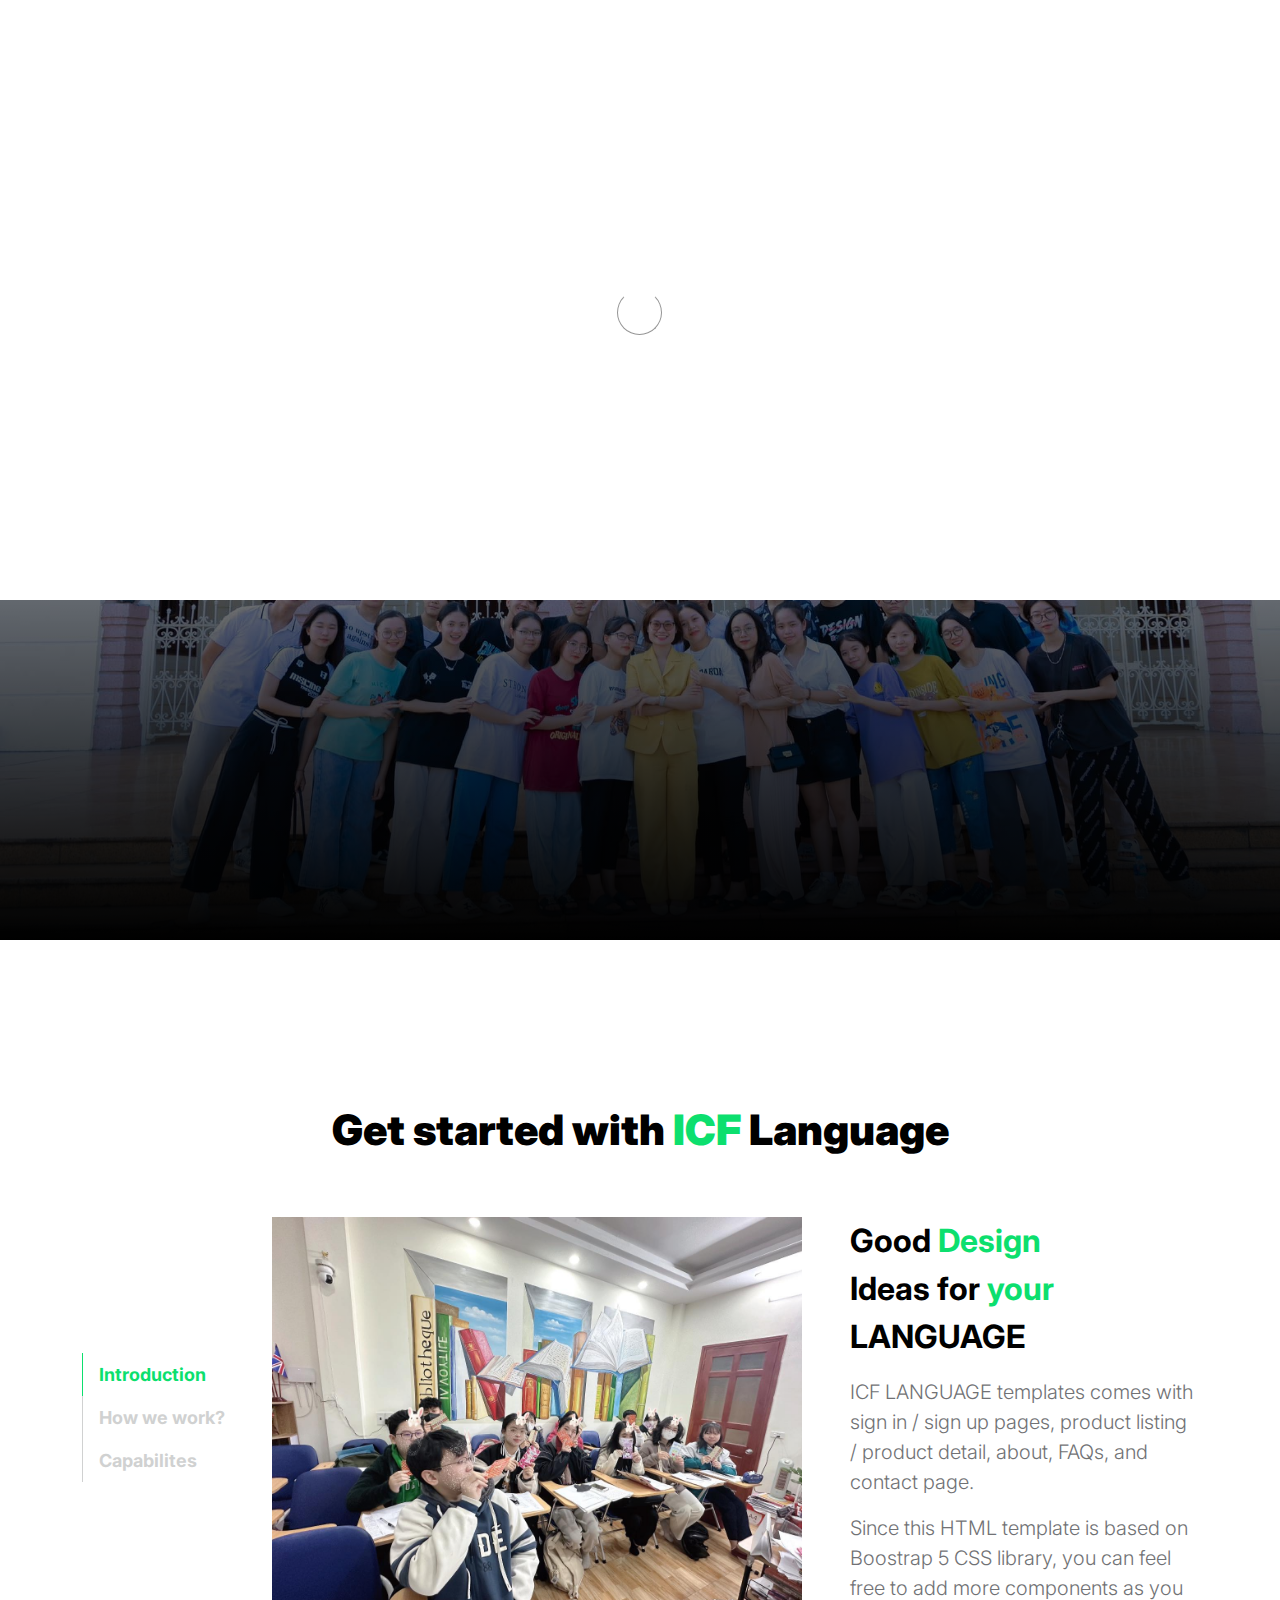
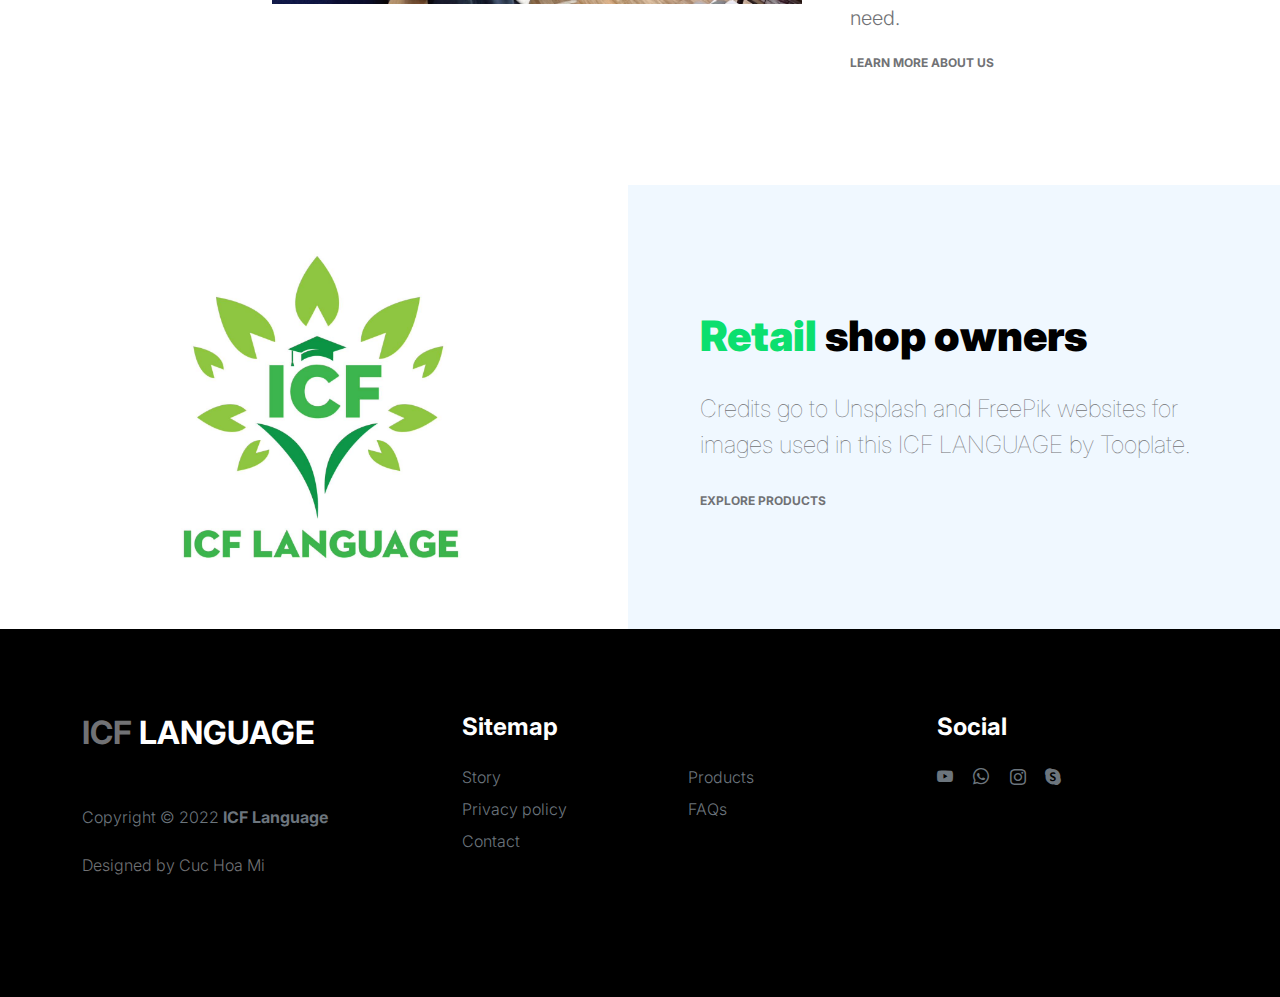
==== commit c52df266: "jfjfj" ====
--- a/index.html
+++ b/index.html
@@ -53,7 +53,7 @@
                     </a>
 
                     <div class="d-lg-none">
-                        <a href="https://www.facebook.com/profile.php?id=100076291785974https://www.facebook.com/nam.tocao" class="bi bi-facebook"></a>
+                        <a href="https://www.facebook.com/profile.php?id=100076291785974" class="bi bi-facebook"></a>
 
                         <a href="https://www.facebook.com/nam.tocao" class="bi bi-messenger"></a>
                     </div>
@@ -68,9 +68,9 @@
                                 <a class="nav-link" href="about.html">Story</a>
                             </li>
 
-                            <li class="nav-item">
+                            <!-- <li class="nav-item">
                                 <a class="nav-link" href="products.html">Products</a>
-                            </li>
+                            </li> -->
 
                             <li class="nav-item">
                                 <a class="nav-link" href="faq.html">FAQs</a>
@@ -305,7 +305,7 @@
                 </div>
             </section>
 
-            <section class="featured-product section-padding">
+            <!-- <section class="featured-product section-padding">
                 <div class="container">
                     <div class="row">
                         
@@ -395,7 +395,7 @@
 
                     </div>
                 </div>
-            </section>
+            </section> -->
 
         </main>
 
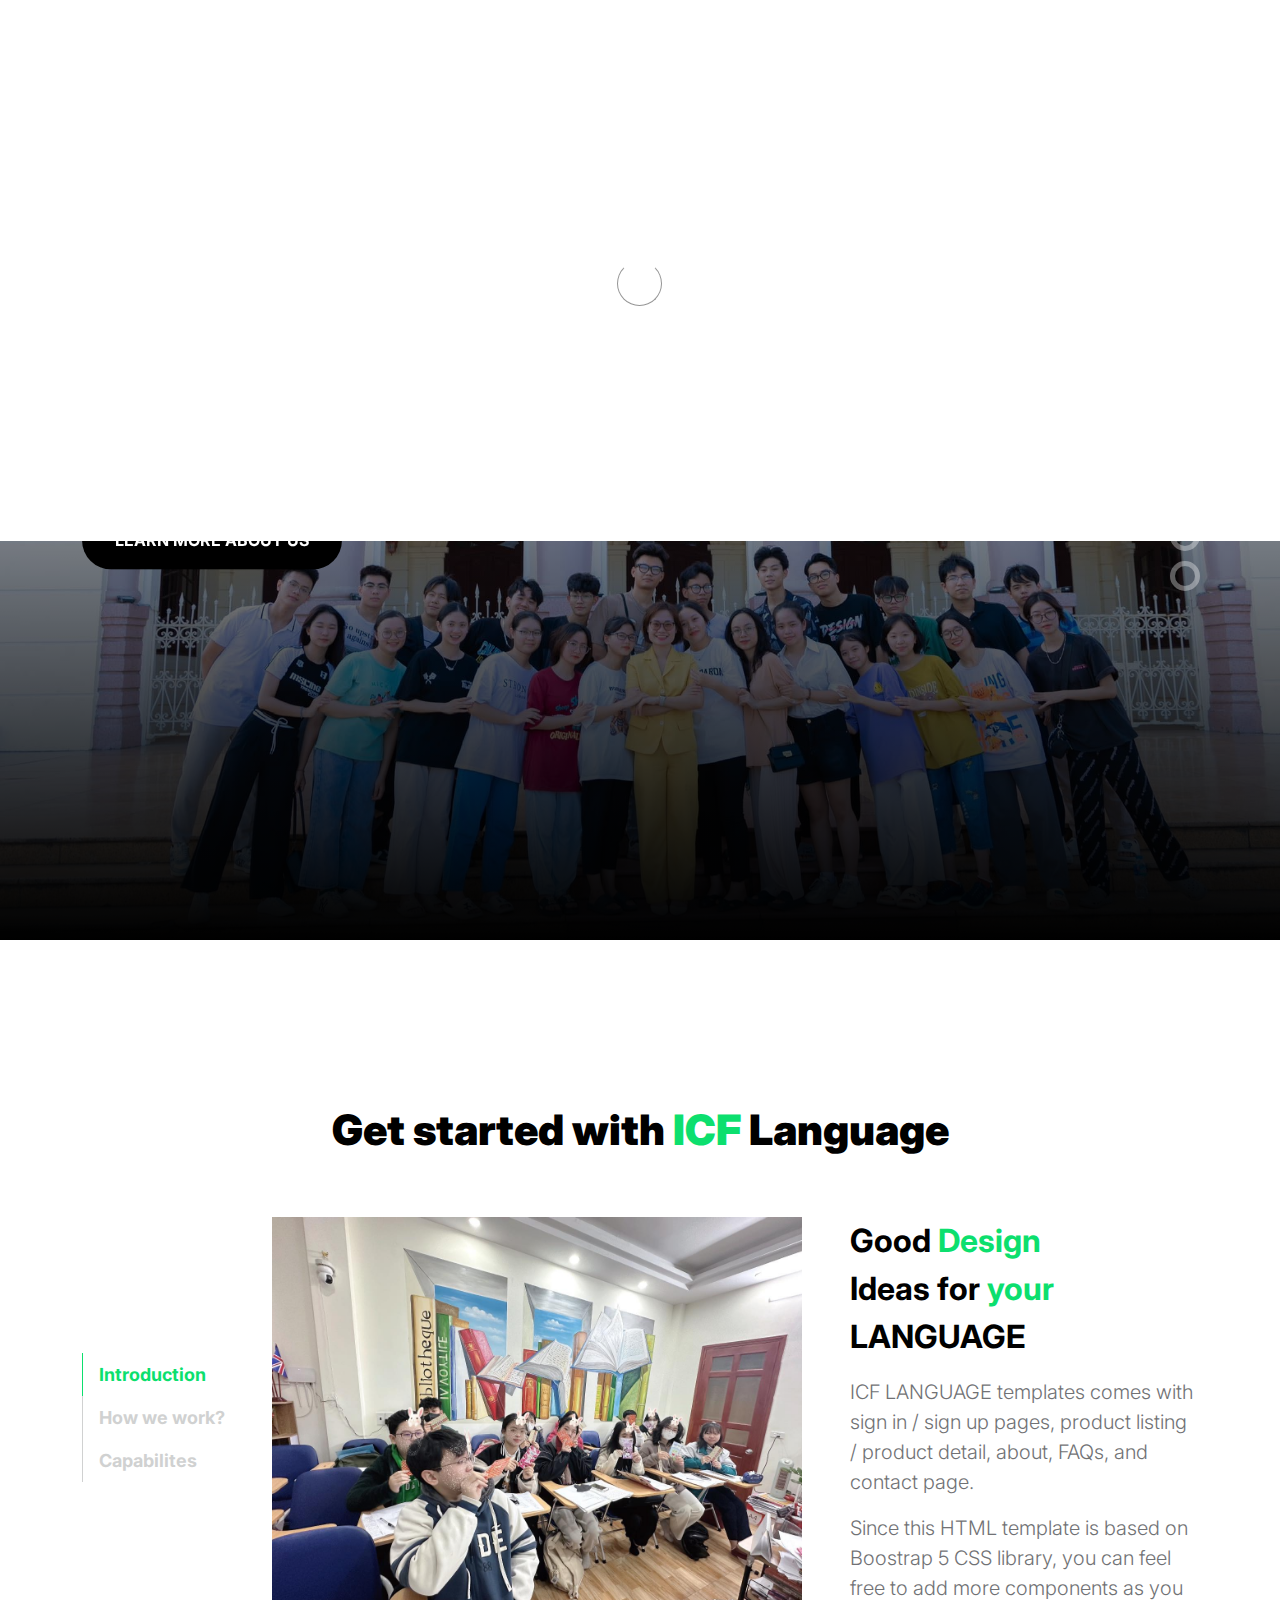
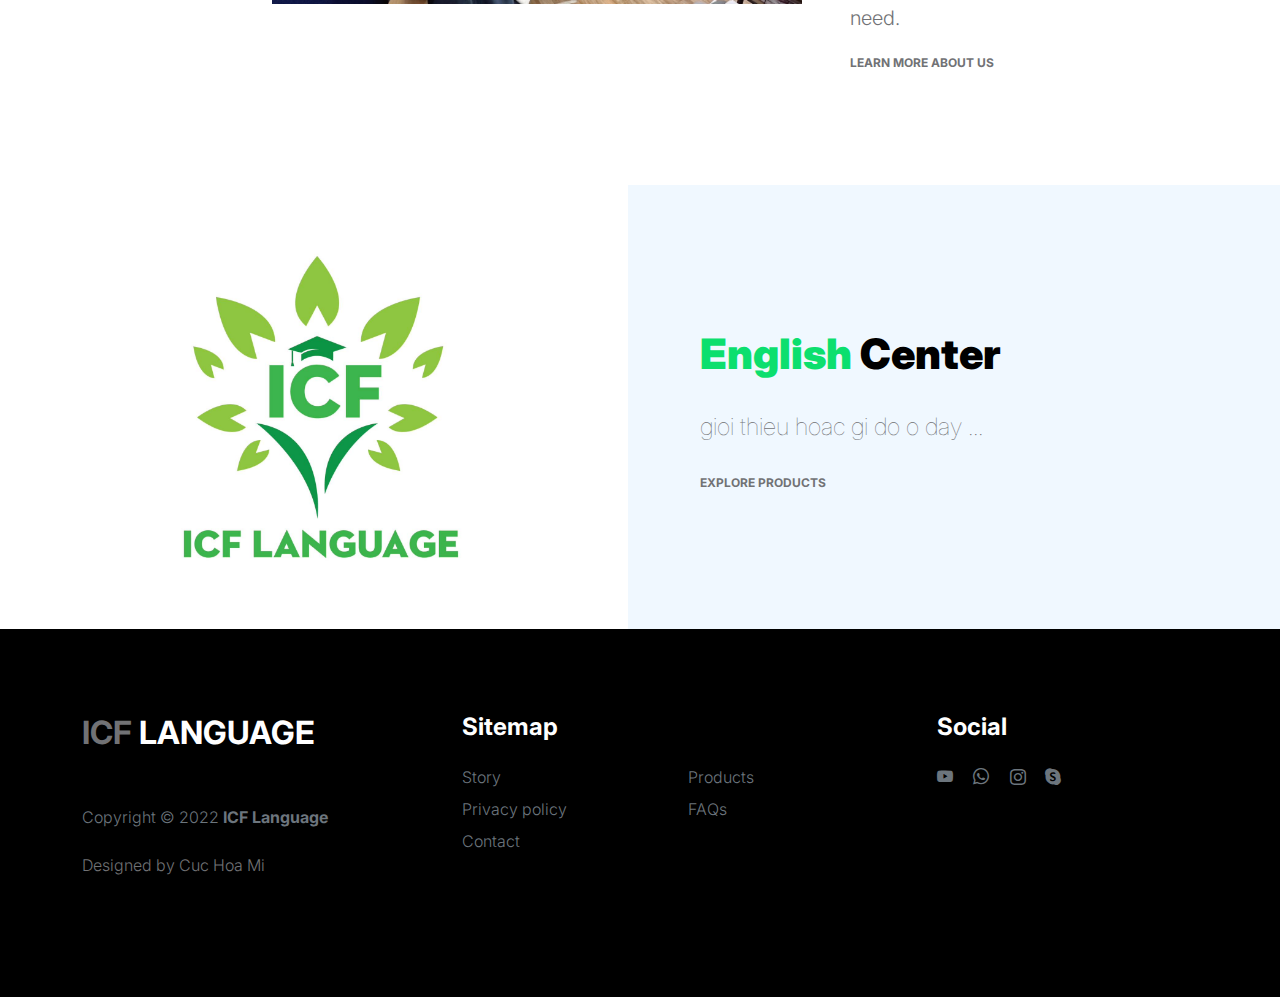
==== commit 8102b0f9: "jfjfj" ====
--- a/index.html
+++ b/index.html
@@ -290,9 +290,9 @@
                         <div class="col-lg-6 col-12">
                             <div class="px-5 py-5 py-lg-0">
                                 
-                                <h2 class="mb-4"><span>Retail</span> shop owners</h2>
-
-                                <p class="lead mb-4">Credits go to Unsplash and FreePik websites for images used in this ICF LANGUAGE by Tooplate.</p>
+                                <h2 class="mb-4"><span>English</span>  Center</h2>
+
+                                <p class="lead mb-4">gioi thieu hoac gi do o  day ...</p>
 
                                 <a href="products.html" class="custom-link">
                                     Explore Products
